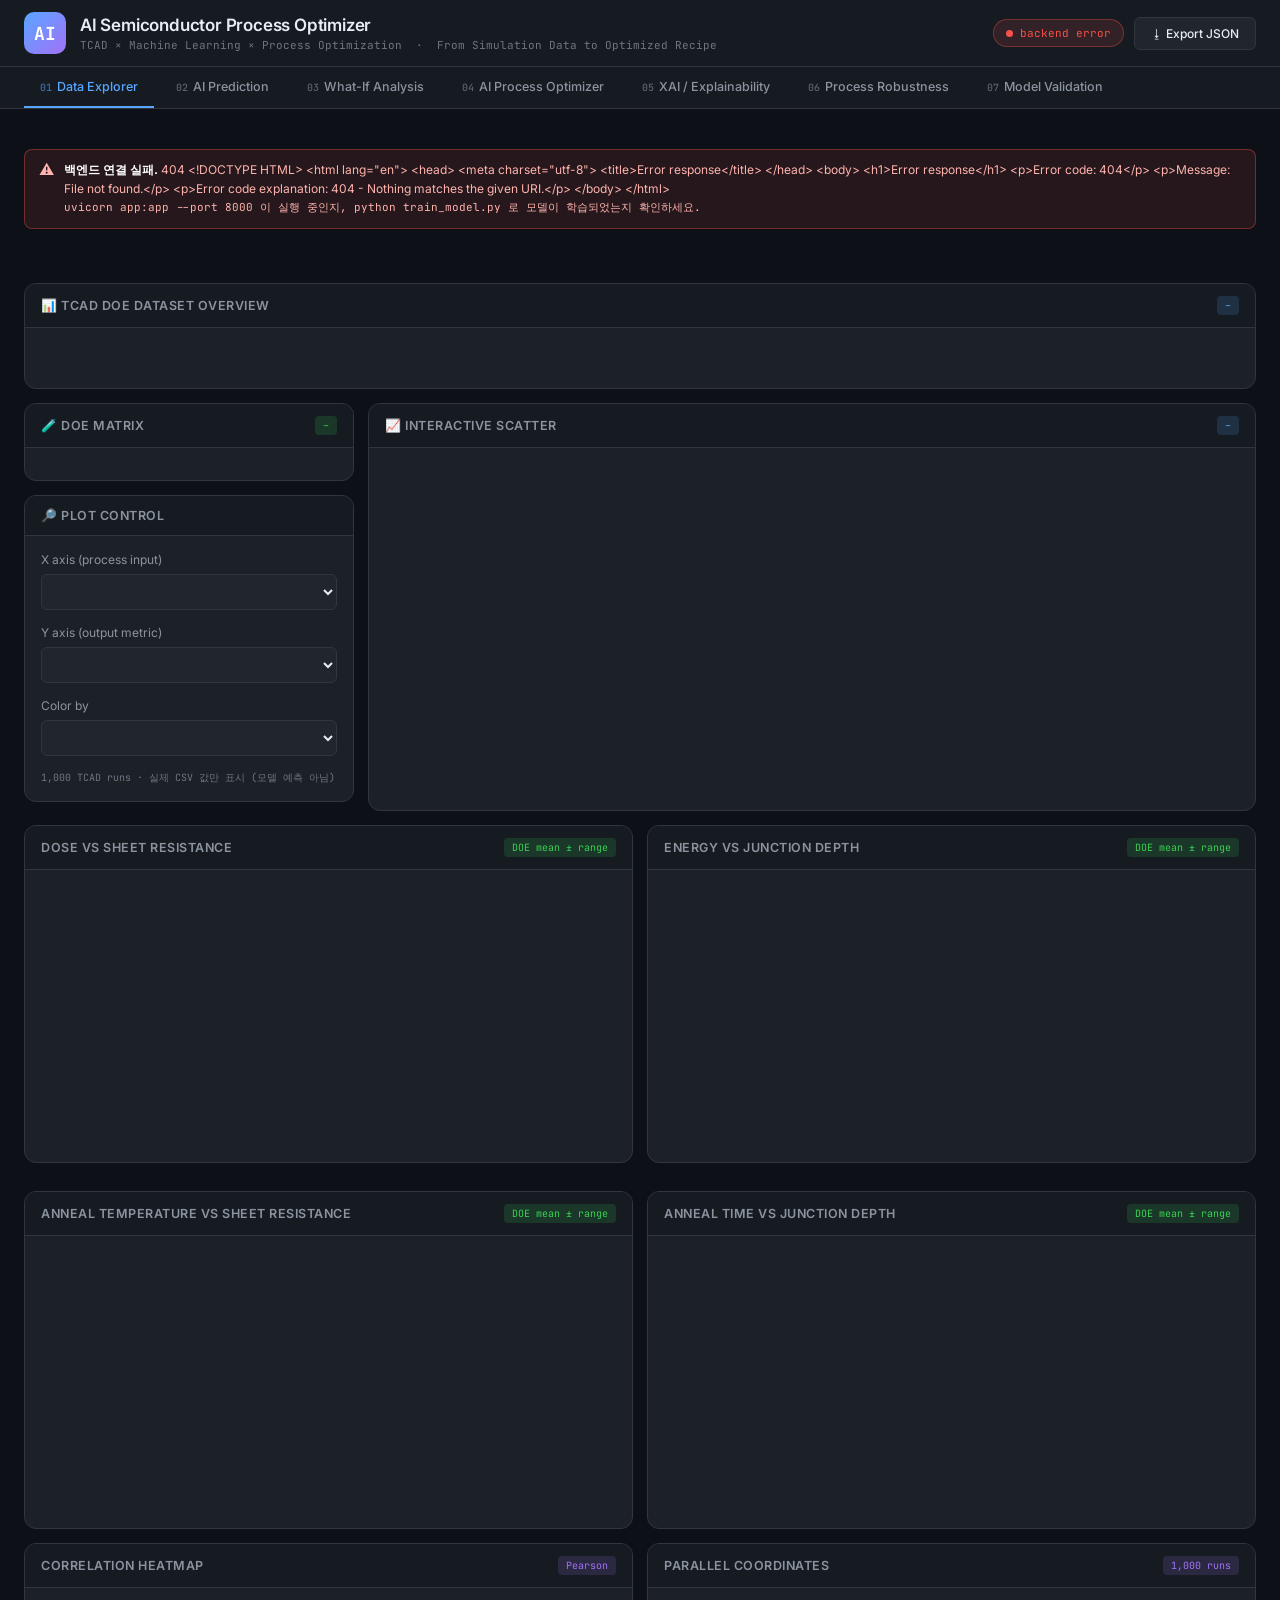
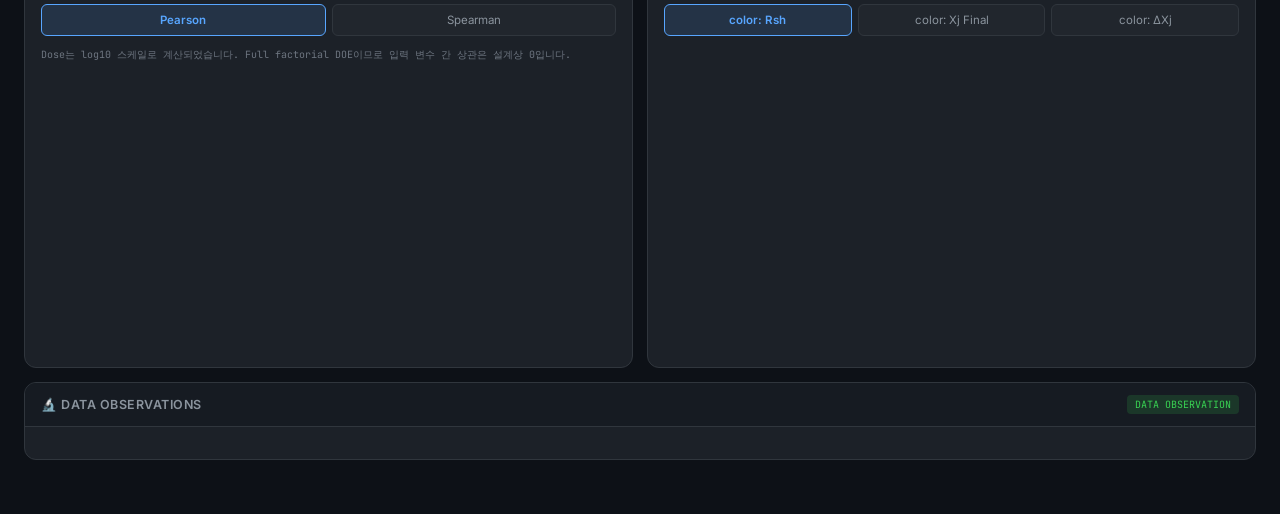
==== static/index.html @ 75d18dcd "feat: AI Semiconductor Process Optimizer (TCAD surrogate + XAI + robustness) TCAD DOE 1,000 run을 학습한" ====
<!DOCTYPE html>
<html lang="ko">
<head>
<meta charset="UTF-8">
<meta name="viewport" content="width=device-width, initial-scale=1.0">
<title>AI Semiconductor Process Optimizer | TCAD × ML Process Optimization</title>
<link href="https://fonts.googleapis.com/css2?family=JetBrains+Mono:wght@400;500;600;700&family=Inter:wght@300;400;500;600;700&display=swap" rel="stylesheet">
<link rel="stylesheet" href="/static/css/app.css">
<script src="/static/vendor/chart.umd.js"></script>
</head>
<body>

<header class="header">
  <div class="logo-section">
    <div class="logo">AI</div>
    <div class="title-group">
      <h1>AI Semiconductor Process Optimizer</h1>
      <span>TCAD × Machine Learning × Process Optimization &nbsp;·&nbsp; From Simulation Data to Optimized Recipe</span>
    </div>
  </div>
  <div class="header-actions">
    <div class="status-badge" id="modelStatus"><span class="status-dot"></span><span id="modelStatusText">connecting…</span></div>
    <button class="btn" id="btnExport">⭳ Export JSON</button>
  </div>
</header>

<nav class="tabbar">
  <button class="tab active" data-tab="explorer"><span class="tab-num">01</span>Data Explorer</button>
  <button class="tab" data-tab="predict"><span class="tab-num">02</span>AI Prediction</button>
  <button class="tab" data-tab="whatif"><span class="tab-num">03</span>What-If Analysis</button>
  <button class="tab" data-tab="optimizer"><span class="tab-num">04</span>AI Process Optimizer</button>
  <button class="tab" data-tab="xai"><span class="tab-num">05</span>XAI / Explainability</button>
  <button class="tab" data-tab="robust"><span class="tab-num">06</span>Process Robustness</button>
  <button class="tab" data-tab="validation"><span class="tab-num">07</span>Model Validation</button>
</nav>

<section class="kpi-strip" id="kpiStrip"></section>

<main>

<!-- ============================================================ EXPLORER -->
<div class="tab-panel active" id="tab-explorer">

  <div class="panel">
    <div class="panel-header">
      <span class="panel-title">📊 TCAD DOE Dataset Overview</span>
      <span class="panel-badge" id="dsBadge">–</span>
    </div>
    <div class="panel-content">
      <div class="story-flow mb12" id="storyFlow"></div>
      <div class="grid-4" id="dsStats"></div>
      <div class="mt16 table-wrap">
        <table class="grid-table" id="colTable"></table>
      </div>
    </div>
  </div>

  <div class="layout-2col">
    <div class="col-left">
      <div class="panel">
        <div class="panel-header"><span class="panel-title">🧪 DOE Matrix</span><span class="panel-badge cyan" id="doeBadge">–</span></div>
        <div class="panel-content" id="doeMatrix"></div>
      </div>
      <div class="panel">
        <div class="panel-header"><span class="panel-title">🔎 Plot Control</span></div>
        <div class="panel-content">
          <div class="param-group">
            <div class="param-label"><span>X axis (process input)</span></div>
            <select class="param-select" id="exX"></select>
          </div>
          <div class="param-group">
            <div class="param-label"><span>Y axis (output metric)</span></div>
            <select class="param-select" id="exY"></select>
          </div>
          <div class="param-group">
            <div class="param-label"><span>Color by</span></div>
            <select class="param-select" id="exC"></select>
          </div>
          <div class="param-hint">1,000 TCAD runs · 실제 CSV 값만 표시 (모델 예측 아님)</div>
        </div>
      </div>
    </div>
    <div class="col-main">
      <div class="panel">
        <div class="panel-header"><span class="panel-title">📈 Interactive Scatter</span><span class="panel-badge" id="scatterBadge">–</span></div>
        <div class="panel-content"><div class="chart-box tall"><canvas id="exScatter"></canvas></div></div>
      </div>
    </div>
  </div>

  <div class="grid-2">
    <div class="panel">
      <div class="panel-header"><span class="panel-title">Dose vs Sheet Resistance</span><span class="panel-badge cyan">DOE mean ± range</span></div>
      <div class="panel-content"><div class="chart-box"><canvas id="chDoseRsh"></canvas></div></div>
    </div>
    <div class="panel">
      <div class="panel-header"><span class="panel-title">Energy vs Junction Depth</span><span class="panel-badge cyan">DOE mean ± range</span></div>
      <div class="panel-content"><div class="chart-box"><canvas id="chEnergyXj"></canvas></div></div>
    </div>
    <div class="panel">
      <div class="panel-header"><span class="panel-title">Anneal Temperature vs Sheet Resistance</span><span class="panel-badge cyan">DOE mean ± range</span></div>
      <div class="panel-content"><div class="chart-box"><canvas id="chTempRsh"></canvas></div></div>
    </div>
    <div class="panel">
      <div class="panel-header"><span class="panel-title">Anneal Time vs Junction Depth</span><span class="panel-badge cyan">DOE mean ± range</span></div>
      <div class="panel-content"><div class="chart-box"><canvas id="chTimeXj"></canvas></div></div>
    </div>
  </div>

  <div class="grid-2">
    <div class="panel">
      <div class="panel-header"><span class="panel-title">Correlation Heatmap</span><span class="panel-badge purple" id="corrBadge">Pearson</span>
      </div>
      <div class="panel-content">
        <div class="seg mb12" id="corrToggle">
          <button class="active" data-m="pearson">Pearson</button>
          <button data-m="spearman">Spearman</button>
        </div>
        <div id="corrHeat"></div>
        <div class="param-hint mt8">Dose는 log10 스케일로 계산되었습니다. Full factorial DOE이므로 입력 변수 간 상관은 설계상 0입니다.</div>
      </div>
    </div>
    <div class="panel">
      <div class="panel-header"><span class="panel-title">Parallel Coordinates</span><span class="panel-badge purple">1,000 runs</span></div>
      <div class="panel-content">
        <div class="seg mb12" id="pcColor">
          <button class="active" data-c="rsh_final_ohm_sq">color: Rsh</button>
          <button data-c="xj_final_um">color: Xj Final</button>
          <button data-c="delta_xj_um">color: ΔXj</button>
        </div>
        <canvas id="pcCanvas" height="300"></canvas>
      </div>
    </div>
  </div>

  <div class="panel">
    <div class="panel-header"><span class="panel-title">🔬 Data Observations</span><span class="panel-badge cyan">DATA OBSERVATION</span></div>
    <div class="panel-content" id="obsList"></div>
  </div>
</div>

<!-- ============================================================= PREDICT -->
<div class="tab-panel" id="tab-predict">
  <div id="predBanner"></div>
  <div class="layout-3col">
    <div class="col-left">
      <div class="panel">
        <div class="panel-header"><span class="panel-title">⚙ Process Parameters</span><span class="panel-badge">INPUT</span></div>
        <div class="panel-content">
          <div class="param-section">
            <div class="param-section-title">Ion Implantation</div>
            <div class="param-group">
              <div class="param-label"><span>Implant Dose</span><span class="param-value" id="vDose">–</span></div>
              <input type="range" class="param-slider" id="sDose" min="0" max="1" step="0.001">
              <div class="chip-row" id="chipDose"></div>
            </div>
            <div class="param-group">
              <div class="param-label"><span>Implant Energy</span><span class="param-value" id="vEnergy">–</span></div>
              <input type="range" class="param-slider" id="sEnergy" step="0.1">
              <div class="chip-row" id="chipEnergy"></div>
            </div>
          </div>
          <div class="param-section">
            <div class="param-section-title">Annealing (RTA)</div>
            <div class="param-group">
              <div class="param-label"><span>Anneal Temperature</span><span class="param-value" id="vTemp">–</span></div>
              <input type="range" class="param-slider" id="sTemp" step="1">
              <div class="chip-row" id="chipTemp"></div>
            </div>
            <div class="param-group">
              <div class="param-label"><span>Anneal Time</span><span class="param-value" id="vTime">–</span></div>
              <input type="range" class="param-slider" id="sTime" step="0.5">
              <div class="chip-row" id="chipTime"></div>
            </div>
          </div>
          <div class="param-section">
            <div class="row">
              <button class="btn primary block" id="btnPredict">▶ AI Predict</button>
            </div>
            <div class="row mt8">
              <button class="btn sm" id="btnResetPred">Reset</button>
              <button class="btn sm" id="btnRandomDoe">Random DOE point</button>
            </div>
            <div class="param-hint mt8" id="predTiming">–</div>
          </div>
        </div>
      </div>
    </div>

    <div class="col-main">
      <div class="panel">
        <div class="panel-header"><span class="panel-title">🧱 Predicted Junction Profile</span><span class="panel-badge" id="profBadge">schematic</span></div>
        <div class="panel-content">
          <canvas id="junctionCanvas" height="250"></canvas>
          <div class="param-hint mt8">모델이 예측한 Xj_implant / Xj_final 값을 실리콘 단면 스케일로 시각화한 개념도입니다. 실제 doping profile 시뮬레이션 결과가 아닙니다.</div>
        </div>
      </div>
      <div class="panel">
        <div class="panel-header"><span class="panel-title">📉 Local Sensitivity (현재 조건 기준)</span><span class="panel-badge purple">surrogate sweep</span></div>
        <div class="panel-content"><div class="chart-box"><canvas id="sensChart"></canvas></div></div>
      </div>
    </div>

    <div class="col-right">
      <div class="panel">
        <div class="panel-header"><span class="panel-title">📊 Prediction Result</span><span class="panel-badge" id="predStatus">Ready</span></div>
        <div class="panel-content">
          <div class="results-grid" id="predResults">
            <div class="empty-state">AI Predict 버튼을 눌러 예측을 실행하세요.</div>
          </div>
        </div>
      </div>
      <div class="panel">
        <div class="panel-header"><span class="panel-title">🎯 Nearest TCAD DOE Run</span><span class="panel-badge cyan" id="nearBadge">–</span></div>
        <div class="panel-content" id="nearestBox"><div class="empty-state">–</div></div>
      </div>
    </div>
  </div>

  <div class="grid-2">
    <div class="panel">
      <div class="panel-header"><span class="panel-title">🧠 Local XAI · SHAP Contribution</span><span class="panel-badge purple">exact Shapley</span></div>
      <div class="panel-content" id="localXai"><div class="empty-state">예측 실행 후 표시됩니다.</div></div>
    </div>
    <div class="panel">
      <div class="panel-header"><span class="panel-title">💡 AI Process Insight</span><span class="panel-badge yellow">3-level evidence</span></div>
      <div class="panel-content" id="insightBox"><div class="empty-state">예측 실행 후 표시됩니다.</div></div>
    </div>
  </div>

  <div class="panel" id="llmPanel">
    <div class="panel-header"><span class="panel-title">🤖 LLM Narrative (optional)</span><span class="panel-badge" id="llmBadge">disabled</span></div>
    <div class="panel-content" id="llmBox"></div>
  </div>
</div>

<!-- ============================================================== WHATIF -->
<div class="tab-panel" id="tab-whatif">
  <div class="layout-2col">
    <div class="col-left">
      <div class="panel">
        <div class="panel-header"><span class="panel-title">⚙ Base Condition</span><span class="panel-badge">FIXED</span></div>
        <div class="panel-content" id="wiBase"></div>
      </div>
      <div class="panel">
        <div class="panel-header"><span class="panel-title">↔ Sweep Parameter</span></div>
        <div class="panel-content">
          <div class="seg" id="wiParam">
            <button data-p="dose_cm2">Dose</button>
            <button data-p="energy_keV">Energy</button>
            <button class="active" data-p="anneal_temp_C">Temp</button>
            <button data-p="anneal_time_sec">Time</button>
          </div>
          <div class="param-group mt16">
            <div class="param-label"><span>Sweep points</span><span class="param-value" id="vWiN">61</span></div>
            <input type="range" class="param-slider" id="sWiN" min="11" max="201" step="10" value="61">
          </div>
          <button class="btn primary block mt8" id="btnSweep">▶ Run Sweep</button>
          <div class="param-hint mt8">기준 조건은 AI Prediction 탭의 값을 그대로 사용합니다.</div>
        </div>
      </div>
      <div class="panel">
        <div class="panel-header"><span class="panel-title">📐 Sweep Summary</span></div>
        <div class="panel-content" id="wiSummary"><div class="empty-state">–</div></div>
      </div>
    </div>
    <div class="col-main">
      <div class="panel">
        <div class="panel-header"><span class="panel-title">Xj Final / Xj Implant vs <span id="wiT1">Anneal Temperature</span></span><span class="panel-badge cyan" id="wiBadge1">–</span></div>
        <div class="panel-content"><div class="chart-box"><canvas id="wiXjChart"></canvas></div></div>
      </div>
      <div class="panel">
        <div class="panel-header"><span class="panel-title">Sheet Resistance vs <span id="wiT2">Anneal Temperature</span></span><span class="panel-badge cyan" id="wiBadge2">–</span></div>
        <div class="panel-content"><div class="chart-box"><canvas id="wiRshChart"></canvas></div></div>
      </div>
    </div>
  </div>

  <div class="panel">
    <div class="panel-header">
      <span class="panel-title">🪟 Process Window Overview · 4-parameter sweep</span>
      <span class="panel-badge purple">surrogate model</span>
    </div>
    <div class="panel-content">
      <div class="grid-4" id="wiAllGrid">
        <div class="chart-box short"><canvas id="wiAll0"></canvas></div>
        <div class="chart-box short"><canvas id="wiAll1"></canvas></div>
        <div class="chart-box short"><canvas id="wiAll2"></canvas></div>
        <div class="chart-box short"><canvas id="wiAll3"></canvas></div>
      </div>
      <div class="param-hint mt8">각 그래프는 나머지 3개 변수를 기준 조건에 고정한 상태에서 해당 변수만 학습 범위 전체로 변화시킨 surrogate 예측입니다. ● 점은 조건이 일치하는 실제 TCAD run입니다.</div>
    </div>
  </div>
</div>

<!-- =========================================================== OPTIMIZER -->
<div class="tab-panel" id="tab-optimizer">
  <div class="layout-3col">
    <div class="col-left">
      <div class="panel">
        <div class="panel-header"><span class="panel-title">🎯 Target Spec</span><span class="panel-badge">GOAL</span></div>
        <div class="panel-content">
          <div class="param-section">
            <div class="param-section-title">Junction Depth</div>
            <div class="param-group">
              <div class="param-label"><span>Target Xj Final [um]</span><span class="param-value" id="vOptXj">0.25</span></div>
              <input type="range" class="param-slider" id="sOptXj" step="0.001">
              <div class="param-hint" id="optXjRange">–</div>
            </div>
            <div class="param-group">
              <div class="param-label"><span>Tolerance ± [um]</span><span class="param-value" id="vOptTol">0.010</span></div>
              <input type="range" class="param-slider" id="sOptTol" min="0.001" max="0.05" step="0.001" value="0.01">
            </div>
          </div>
          <div class="param-section">
            <div class="param-section-title">Sheet Resistance</div>
            <div class="seg" id="optRshMode">
              <button class="active" data-m="minimize">최소화</button>
              <button data-m="constraint">상한 지정</button>
            </div>
            <div class="param-group mt12 hidden" id="rshMaxGroup">
              <div class="param-label"><span>Rsh ≤ [ohm/sq]</span><span class="param-value" id="vOptRsh">80</span></div>
              <input type="range" class="param-slider" id="sOptRsh" step="1">
            </div>
          </div>
          <div class="param-section">
            <div class="param-section-title">Multi-objective Weight</div>
            <div class="param-group">
              <div class="param-label"><span>Xj 정확도 ↔ Rsh 최소화</span><span class="param-value" id="vOptW">0.6 / 0.4</span></div>
              <input type="range" class="param-slider" id="sOptW" min="0" max="1" step="0.05" value="0.6">
              <div class="param-hint">score = (w_xj·|ΔXj|/range + w_rsh·Rsh_norm) / (w_xj+w_rsh) · 낮을수록 우수</div>
            </div>
          </div>
          <div class="param-section">
            <div class="param-section-title">Search Mode</div>
            <div class="seg" id="optMode">
              <button class="active" data-m="doe">MODE A · Validated DOE</button>
              <button data-m="ai">MODE B · AI Interpolation</button>
            </div>
            <div class="param-hint mt8" id="optModeHint">실제 TCAD 1,000 조건 중에서 탐색합니다. 추가 보간 오차가 없습니다.</div>
          </div>
          <div class="param-section">
            <div class="param-section-title">Constraint (optional lock)</div>
            <div class="param-group">
              <div class="param-label"><span>Lock parameter</span></div>
              <select class="param-select" id="optLockKey">
                <option value="">없음</option>
                <option value="dose_cm2">Dose 고정</option>
                <option value="energy_keV">Energy 고정</option>
                <option value="anneal_temp_C">Anneal Temp 고정</option>
                <option value="anneal_time_sec">Anneal Time 고정</option>
              </select>
            </div>
            <div class="param-group hidden" id="optLockValGroup">
              <div class="param-label"><span>Lock value</span></div>
              <select class="param-select" id="optLockVal"></select>
            </div>
          </div>
          <div class="param-section">
            <div class="param-section-title">Robustness</div>
            <div class="seg" id="optRobust">
              <button class="active" data-r="0">Nominal only</button>
              <button data-r="1">+ 산포 재평가</button>
            </div>
            <div class="param-hint mt8">실측 기준 장비 산포로 Top-N을 Monte-Carlo 재평가하여 <b>수율 기준 순위</b>를 함께 계산합니다.</div>
          </div>
          <button class="btn primary block" id="btnOptimize">▶ Run AI Optimization</button>
          <div class="param-hint mt8" id="optTiming">–</div>
        </div>
      </div>
    </div>

    <div class="col-main">
      <div id="optBanner"></div>
      <div class="panel">
        <div class="panel-header">
          <span class="panel-title">📌 Pareto Frontier · Xj Error vs Sheet Resistance</span>
          <span class="panel-badge purple" id="paretoBadge">–</span>
        </div>
        <div class="panel-content"><div class="chart-box tall"><canvas id="paretoChart"></canvas></div></div>
      </div>
      <div class="panel">
        <div class="panel-header"><span class="panel-title">🏆 Recommended Process Recipes</span><span class="panel-badge" id="recipeBadge">–</span></div>
        <div class="panel-content table-wrap"><table class="grid-table" id="recipeTable"></table></div>
      </div>
      <div class="panel hidden" id="robustPanel">
        <div class="panel-header">
          <span class="panel-title">🎲 산포 반영 재순위 · Nominal vs Robust</span>
          <span class="panel-badge yellow" id="robustBadge">–</span>
        </div>
        <div class="panel-content table-wrap"><table class="grid-table" id="robustTable"></table></div>
      </div>
    </div>

    <div class="col-right">
      <div class="panel">
        <div class="panel-header"><span class="panel-title">🔍 Search Summary</span></div>
        <div class="panel-content" id="optSummary"><div class="empty-state">최적화를 실행하세요.</div></div>
      </div>
      <div class="panel">
        <div class="panel-header"><span class="panel-title">💡 AI Process Insight</span><span class="panel-badge yellow">3-level evidence</span></div>
        <div class="panel-content" id="optInsight"><div class="empty-state">–</div></div>
      </div>
    </div>
  </div>
</div>

<!-- ================================================================= XAI -->
<div class="tab-panel" id="tab-xai">
  <div class="banner info">
    <span class="banner-icon">🧠</span>
    <div>
      <b>Global Explainability.</b> Permutation Feature Importance는 hold-out test set에서 각 변수를 무작위로 섞었을 때의 R² 감소량으로 측정했습니다(30회 반복).
      Global SHAP은 4개 변수 전체 조합(2⁴=16 coalition)에 대한 정확한 interventional Shapley value의 평균 절대값입니다. 두 값 모두 학습된 모델에서 실제 계산되었습니다.
    </div>
  </div>
  <div class="grid-3" id="xaiGlobal"></div>
  <div class="panel">
    <div class="panel-header"><span class="panel-title">📚 XAI Method</span></div>
    <div class="panel-content" id="xaiMethod"></div>
  </div>
</div>

<!-- ============================================================== ROBUST -->
<div class="tab-panel" id="tab-robust">
  <div class="banner info">
    <span class="banner-icon">🎲</span>
    <div>
      <b>왜 필요한가.</b> TCAD DOE는 결정론적이라 한 조건에 답이 하나뿐이고 surrogate는 이를 1e-8 수준으로 재현합니다.
      그러나 실제 라인은 모든 setpoint에 산포가 실립니다. 산포를 고려하지 않은 "최적 조건"은 목표값에 정확히 맞으면서도
      웨이퍼 대부분을 spec 밖으로 흘려보낼 수 있습니다. 이 탭은 <b>실측 라인에서 측정한 산포 크기</b>를 기준으로
      Monte-Carlo를 돌려 <b>spec 수율 · Cpk · 어떤 변수의 산포가 결과 산포를 지배하는지</b>를 계산합니다.
    </div>
  </div>

  <div class="panel">
    <div class="panel-header">
      <span class="panel-title">📏 실측 공정 산포 레퍼런스</span>
      <span class="panel-badge cyan" id="varBadge">–</span>
    </div>
    <div class="panel-content" id="varRef"><div class="empty-state">loading…</div></div>
  </div>

  <div class="layout-3col">
    <div class="col-left">
      <div class="panel">
        <div class="panel-header"><span class="panel-title">⚙ Nominal Recipe</span><span class="panel-badge">SETPOINT</span></div>
        <div class="panel-content">
          <div id="rbBase"></div>
          <div class="param-hint mt8">AI Prediction 탭의 조건을 그대로 사용합니다.</div>
        </div>
      </div>
      <div class="panel">
        <div class="panel-header"><span class="panel-title">🎯 Spec</span></div>
        <div class="panel-content">
          <div class="param-group">
            <div class="param-label"><span>Target Xj Final [um]</span><span class="param-value" id="vRbXj">0.250</span></div>
            <input type="range" class="param-slider" id="sRbXj" step="0.001">
          </div>
          <div class="param-group">
            <div class="param-label"><span>Xj Tolerance ± [um]</span><span class="param-value" id="vRbTol">0.004</span></div>
            <input type="range" class="param-slider" id="sRbTol" min="0.001" max="0.02" step="0.0005" value="0.004">
          </div>
          <div class="param-group">
            <div class="param-label"><span>Rsh 상한 [ohm/sq]</span><span class="param-value" id="vRbRsh">–</span></div>
            <input type="range" class="param-slider" id="sRbRsh" step="1">
          </div>
        </div>
      </div>
      <div class="panel">
        <div class="panel-header"><span class="panel-title">📐 Equipment Tolerance (1σ)</span></div>
        <div class="panel-content">
          <div class="seg mb12" id="rbPreset"></div>
          <div id="rbCvControls"></div>
          <button class="btn primary block mt8" id="btnRobust">▶ Run Monte-Carlo</button>
          <div class="param-hint mt8" id="rbTiming">–</div>
        </div>
      </div>
    </div>

    <div class="col-main">
      <div id="rbWarn"></div>
      <div class="panel">
        <div class="panel-header"><span class="panel-title">📊 Xj Final 분포 vs Spec</span><span class="panel-badge purple" id="rbXjBadge">–</span></div>
        <div class="panel-content"><div class="chart-box"><canvas id="rbXjHist"></canvas></div></div>
      </div>
      <div class="panel">
        <div class="panel-header"><span class="panel-title">📊 Sheet Resistance 분포 vs 상한</span><span class="panel-badge cyan" id="rbRshBadge">–</span></div>
        <div class="panel-content"><div class="chart-box"><canvas id="rbRshHist"></canvas></div></div>
      </div>
      <div class="panel">
        <div class="panel-header">
          <span class="panel-title">🔧 산포 기여도 · 어떤 변수의 산포를 잡아야 하는가</span>
          <span class="panel-badge yellow">variance decomposition</span>
        </div>
        <div class="panel-content" id="rbDecomp"><div class="empty-state">–</div></div>
      </div>
    </div>

    <div class="col-right">
      <div class="panel">
        <div class="panel-header"><span class="panel-title">✅ Spec 수율</span><span class="panel-badge" id="rbYieldBadge">–</span></div>
        <div class="panel-content" id="rbYield"><div class="empty-state">Monte-Carlo를 실행하세요.</div></div>
      </div>
      <div class="panel">
        <div class="panel-header"><span class="panel-title">🔬 두 가지 불확실성</span><span class="panel-badge purple">model vs process</span></div>
        <div class="panel-content" id="rbUnc"><div class="empty-state">–</div></div>
      </div>
    </div>
  </div>
</div>

<!-- ========================================================== VALIDATION -->
<div class="tab-panel" id="tab-validation">
  <div class="banner warn" id="valDisclaimer"></div>
  <div class="panel">
    <div class="panel-header"><span class="panel-title">🧾 Dataset Coverage & Split</span><span class="panel-badge" id="valCovBadge">–</span></div>
    <div class="panel-content" id="valCoverage"></div>
  </div>
  <div id="valTargets"></div>
  <div class="footer-note" id="valFooter"></div>
</div>

</main>

<script src="/static/js/core.js"></script>
<script src="/static/js/explorer.js"></script>
<script src="/static/js/predict.js"></script>
<script src="/static/js/whatif.js"></script>
<script src="/static/js/optimizer.js"></script>
<script src="/static/js/xai.js"></script>
<script src="/static/js/robust.js"></script>
<script src="/static/js/validation.js"></script>
<script src="/static/js/main.js"></script>
</body>
</html>
---- static/css/app.css ----
/* ==========================================================================
   AI Semiconductor Process Optimizer
   Dark Semiconductor Engineering Theme
   Design tokens inherited from tcad_simulator.html
   ========================================================================== */

:root {
    --bg-primary: #0d1117;
    --bg-secondary: #161b22;
    --bg-tertiary: #21262d;
    --bg-card: #1c2128;
    --border-color: #30363d;
    --border-highlight: #58a6ff;
    --text-primary: #e6edf3;
    --text-secondary: #8b949e;
    --text-muted: #6e7681;
    --accent-blue: #58a6ff;
    --accent-cyan: #39d353;
    --accent-green: #3fb950;
    --accent-yellow: #d29922;
    --accent-orange: #db6d28;
    --accent-red: #f85149;
    --accent-purple: #a371f7;
    --accent-pink: #db61a2;
    --mono: 'JetBrains Mono', 'Cascadia Mono', 'Consolas', monospace;
}

* { margin: 0; padding: 0; box-sizing: border-box; }

body {
    font-family: 'Inter', 'Malgun Gothic', -apple-system, BlinkMacSystemFont, sans-serif;
    background: var(--bg-primary);
    color: var(--text-primary);
    min-height: 100vh;
    overflow-x: hidden;
    font-size: 14px;
}

::-webkit-scrollbar { width: 10px; height: 10px; }
::-webkit-scrollbar-track { background: var(--bg-secondary); }
::-webkit-scrollbar-thumb { background: var(--bg-tertiary); border-radius: 5px; }
::-webkit-scrollbar-thumb:hover { background: var(--border-color); }

/* ---------------------------------------------------------------- header */
.header {
    background: var(--bg-secondary);
    border-bottom: 1px solid var(--border-color);
    padding: 12px 24px;
    display: flex;
    justify-content: space-between;
    align-items: center;
    position: sticky;
    top: 0;
    z-index: 100;
}
.logo-section { display: flex; align-items: center; gap: 14px; }
.logo {
    width: 42px; height: 42px;
    background: linear-gradient(135deg, var(--accent-blue), var(--accent-purple));
    border-radius: 10px;
    display: flex; align-items: center; justify-content: center;
    font-size: 18px; font-weight: 700; color: #fff;
    font-family: var(--mono);
}
.title-group h1 { font-size: 17px; font-weight: 600; letter-spacing: -0.2px; }
.title-group span {
    font-size: 11px; color: var(--text-muted); font-family: var(--mono);
}
.header-actions { display: flex; gap: 10px; align-items: center; }

.status-badge {
    display: flex; align-items: center; gap: 7px;
    padding: 6px 12px; border-radius: 20px;
    background: rgba(63, 185, 80, 0.12);
    border: 1px solid rgba(63, 185, 80, 0.3);
    font-size: 11px; color: var(--accent-green); font-family: var(--mono);
}
.status-badge.warn { background: rgba(210,153,34,.12); border-color: rgba(210,153,34,.35); color: var(--accent-yellow); }
.status-badge.err  { background: rgba(248,81,73,.12);  border-color: rgba(248,81,73,.35);  color: var(--accent-red); }
.status-dot {
    width: 7px; height: 7px; border-radius: 50%; background: currentColor;
    animation: pulse 2s infinite;
}
@keyframes pulse { 0%,100% { opacity: 1; } 50% { opacity: .35; } }

.btn {
    padding: 8px 16px; border-radius: 6px; font-size: 12px; font-weight: 500;
    cursor: pointer; transition: all .18s;
    border: 1px solid var(--border-color);
    background: var(--bg-tertiary); color: var(--text-primary);
    font-family: inherit;
}
.btn:hover { border-color: var(--border-highlight); background: var(--bg-card); }
.btn.primary { background: var(--accent-blue); border-color: var(--accent-blue); color: #fff; }
.btn.primary:hover { background: #4c9aed; }
.btn.primary:disabled { opacity: .5; cursor: not-allowed; }
.btn.block { width: 100%; }
.btn.sm { padding: 5px 10px; font-size: 11px; }

/* ------------------------------------------------------------------ tabs */
.tabbar {
    display: flex; gap: 6px; padding: 0 24px;
    background: var(--bg-secondary);
    border-bottom: 1px solid var(--border-color);
    overflow-x: auto;
    position: sticky; top: 67px; z-index: 90;
}
.tab {
    padding: 12px 16px; font-size: 12.5px; font-weight: 500;
    color: var(--text-secondary); background: transparent;
    border: none; border-bottom: 2px solid transparent;
    cursor: pointer; transition: all .18s; white-space: nowrap;
    font-family: inherit;
}
.tab:hover { color: var(--text-primary); }
.tab.active { color: var(--accent-blue); border-bottom-color: var(--accent-blue); }
.tab .tab-num { font-family: var(--mono); font-size: 10px; opacity: .6; margin-right: 5px; }

.tab-panel { display: none; padding: 18px 24px 40px; }
.tab-panel.active { display: block; }

/* ------------------------------------------------------------------- kpi */
.kpi-strip {
    display: grid; grid-template-columns: repeat(auto-fit, minmax(190px, 1fr));
    gap: 12px; padding: 16px 24px 0;
}
.kpi-card {
    background: var(--bg-card); border: 1px solid var(--border-color);
    border-radius: 10px; padding: 13px 15px; position: relative; overflow: hidden;
}
.kpi-card::before {
    content: ''; position: absolute; left: 0; top: 0; bottom: 0; width: 3px;
    background: var(--accent-blue);
}
.kpi-card.cyan::before { background: var(--accent-cyan); }
.kpi-card.purple::before { background: var(--accent-purple); }
.kpi-card.green::before { background: var(--accent-green); }
.kpi-card.yellow::before { background: var(--accent-yellow); }
.kpi-label {
    font-size: 10px; color: var(--text-muted); text-transform: uppercase;
    letter-spacing: .6px; margin-bottom: 6px; font-weight: 600;
}
.kpi-value { font-size: 21px; font-weight: 700; font-family: var(--mono); line-height: 1.15; }
.kpi-value.sm { font-size: 14px; }
.kpi-unit { font-size: 11px; color: var(--text-muted); margin-left: 4px; font-weight: 500; }
.kpi-sub { font-size: 10.5px; color: var(--text-secondary); margin-top: 5px; font-family: var(--mono); }

/* ----------------------------------------------------------------- panel */
.panel {
    background: var(--bg-card); border: 1px solid var(--border-color);
    border-radius: 12px; overflow: hidden; margin-bottom: 14px;
}
.panel-header {
    padding: 12px 16px; border-bottom: 1px solid var(--border-color);
    display: flex; justify-content: space-between; align-items: center;
    background: var(--bg-secondary); gap: 10px; flex-wrap: wrap;
}
.panel-title {
    font-size: 12.5px; font-weight: 600; color: var(--text-secondary);
    text-transform: uppercase; letter-spacing: .5px;
    display: flex; align-items: center; gap: 8px;
}
.panel-badge {
    font-size: 10px; padding: 3px 8px; border-radius: 4px;
    font-family: var(--mono);
    background: rgba(88,166,255,.15); color: var(--accent-blue);
}
.panel-badge.cyan   { background: rgba(57,211,83,.15);  color: var(--accent-cyan); }
.panel-badge.purple { background: rgba(163,113,247,.15); color: var(--accent-purple); }
.panel-badge.yellow { background: rgba(210,153,34,.15); color: var(--accent-yellow); }
.panel-badge.red    { background: rgba(248,81,73,.15);  color: var(--accent-red); }
.panel-badge.green  { background: rgba(63,185,80,.15);  color: var(--accent-green); }
.panel-content { padding: 16px; }
.panel-content.tight { padding: 12px; }

/* ---------------------------------------------------------------- layout */
.layout-3col { display: grid; grid-template-columns: 330px 1fr 370px; gap: 14px; align-items: start; }
.layout-2col { display: grid; grid-template-columns: 330px 1fr; gap: 14px; align-items: start; }
.grid-2 { display: grid; grid-template-columns: repeat(2, 1fr); gap: 14px; }
.grid-3 { display: grid; grid-template-columns: repeat(3, 1fr); gap: 14px; }
.grid-4 { display: grid; grid-template-columns: repeat(4, 1fr); gap: 14px; }
@media (max-width: 1450px) {
    .layout-3col { grid-template-columns: 300px 1fr; }
    .layout-3col > .col-right { grid-column: 1 / -1; }
}
@media (max-width: 1080px) {
    .layout-3col, .layout-2col, .grid-2, .grid-3, .grid-4 { grid-template-columns: 1fr; }
    .layout-3col > .col-right { grid-column: auto; }
}

/* Grid items default to min-width:auto, which lets a wide table or canvas push
   a `1fr` track past its share and squeeze the neighbouring fixed columns. */
.layout-3col > *, .layout-2col > *,
.grid-2 > *, .grid-3 > *, .grid-4 > * { min-width: 0; }

/* ------------------------------------------------------------- parameters */
.param-section { margin-bottom: 18px; }
.param-section:last-child { margin-bottom: 0; }
.param-section-title {
    font-size: 10.5px; font-weight: 600; color: var(--text-muted);
    text-transform: uppercase; letter-spacing: .5px;
    margin-bottom: 12px; padding-bottom: 7px;
    border-bottom: 1px solid var(--border-color);
}
.param-group { margin-bottom: 15px; }
.param-label { display: flex; justify-content: space-between; align-items: center; margin-bottom: 7px; }
.param-label span { font-size: 12px; color: var(--text-secondary); }
.param-value {
    font-family: var(--mono); font-size: 11px; color: var(--accent-blue);
    background: var(--bg-tertiary); padding: 2px 7px; border-radius: 4px;
}
.param-slider {
    width: 100%; height: 6px; border-radius: 3px; background: var(--bg-tertiary);
    outline: none; -webkit-appearance: none; appearance: none; cursor: pointer;
}
.param-slider::-webkit-slider-thumb {
    -webkit-appearance: none; appearance: none;
    width: 16px; height: 16px; border-radius: 50%;
    background: var(--accent-blue); cursor: pointer;
    border: 2px solid var(--bg-primary); box-shadow: 0 2px 6px rgba(0,0,0,.35);
}
.param-slider::-moz-range-thumb {
    width: 14px; height: 14px; border-radius: 50%; background: var(--accent-blue);
    cursor: pointer; border: 2px solid var(--bg-primary);
}
.param-select, .param-input {
    width: 100%; padding: 8px 11px; border-radius: 6px;
    border: 1px solid var(--border-color); background: var(--bg-tertiary);
    color: var(--text-primary); font-size: 12px; outline: none;
    font-family: var(--mono);
}
.param-select { cursor: pointer; }
.param-select:focus, .param-input:focus { border-color: var(--accent-blue); }
.param-hint { font-size: 10px; color: var(--text-muted); margin-top: 5px; font-family: var(--mono); }

.chip-row { display: flex; gap: 6px; flex-wrap: wrap; margin-top: 7px; }
.chip {
    padding: 4px 9px; border-radius: 5px; font-size: 10.5px; font-family: var(--mono);
    border: 1px solid var(--border-color); background: var(--bg-tertiary);
    color: var(--text-secondary); cursor: pointer; transition: all .15s;
}
.chip:hover { border-color: var(--accent-blue); color: var(--text-primary); }
.chip.active { border-color: var(--accent-blue); background: rgba(88,166,255,.14); color: var(--accent-blue); }

.seg { display: flex; gap: 6px; flex-wrap: wrap; }
.seg button {
    flex: 1; min-width: 78px; padding: 8px 6px; border-radius: 6px;
    border: 1px solid var(--border-color); background: var(--bg-tertiary);
    color: var(--text-secondary); font-size: 11.5px; cursor: pointer;
    transition: all .15s; font-family: inherit;
}
.seg button:hover { color: var(--text-primary); border-color: var(--text-muted); }
.seg button.active { border-color: var(--accent-blue); background: rgba(88,166,255,.14); color: var(--accent-blue); font-weight: 600; }

/* --------------------------------------------------------------- results */
.results-grid { display: grid; grid-template-columns: repeat(2, 1fr); gap: 10px; }
.result-card {
    background: var(--bg-tertiary); border-radius: 8px; padding: 13px;
    border: 1px solid transparent; transition: border-color .2s;
}
.result-card.hero { grid-column: 1 / -1; border-color: rgba(88,166,255,.35); background: rgba(88,166,255,.07); }
.result-label {
    font-size: 10px; color: var(--text-muted); text-transform: uppercase;
    letter-spacing: .5px; margin-bottom: 6px; font-weight: 600;
}
.result-value { font-size: 20px; font-weight: 700; font-family: var(--mono); color: var(--text-primary); }
.result-card.hero .result-value { font-size: 27px; color: var(--accent-blue); }
.result-unit { font-size: 11px; color: var(--text-muted); margin-left: 5px; font-weight: 500; }
.result-sub { font-size: 10px; color: var(--text-secondary); margin-top: 6px; font-family: var(--mono); }

/* --------------------------------------------------------------- banners */
.banner {
    border-radius: 8px; padding: 11px 14px; font-size: 12px; line-height: 1.55;
    margin-bottom: 12px; border: 1px solid; display: flex; gap: 10px; align-items: flex-start;
}
.banner .banner-icon { font-size: 15px; line-height: 1.2; }
.banner.ok    { background: rgba(63,185,80,.09);  border-color: rgba(63,185,80,.3);  color: #9be9a8; }
.banner.info  { background: rgba(88,166,255,.09); border-color: rgba(88,166,255,.3); color: #a5d0ff; }
.banner.warn  { background: rgba(210,153,34,.10); border-color: rgba(210,153,34,.35); color: #f0d08a; }
.banner.error { background: rgba(248,81,73,.10);  border-color: rgba(248,81,73,.38);  color: #ffb3ae; }
.banner b { color: #fff; }

/* ------------------------------------------------------------------ bars */
.bar-row { margin-bottom: 11px; }
.bar-head { display: flex; justify-content: space-between; align-items: baseline; margin-bottom: 5px; }
.bar-name { font-size: 11.5px; color: var(--text-secondary); }
.bar-num { font-size: 10.5px; font-family: var(--mono); color: var(--text-muted); }
.bar-track { height: 9px; background: var(--bg-tertiary); border-radius: 5px; overflow: hidden; position: relative; }
.bar-fill { height: 100%; border-radius: 5px; transition: width .45s ease; }
.bar-fill.pos { background: linear-gradient(90deg, var(--accent-blue), var(--accent-purple)); }
.bar-fill.neg { background: linear-gradient(90deg, var(--accent-orange), var(--accent-red)); }
.bar-fill.n1  { background: linear-gradient(90deg, var(--accent-cyan), var(--accent-green)); }

/* --------------------------------------------------------------- tables */
.table-wrap { overflow-x: auto; }
table.grid-table { width: 100%; border-collapse: collapse; font-size: 11.5px; }
table.grid-table th {
    text-align: left; padding: 9px 10px; font-size: 10px; text-transform: uppercase;
    letter-spacing: .5px; color: var(--text-muted); border-bottom: 1px solid var(--border-color);
    background: var(--bg-secondary); position: sticky; top: 0; white-space: nowrap;
}
table.grid-table td {
    padding: 9px 10px; border-bottom: 1px solid rgba(48,54,61,.5);
    font-family: var(--mono); color: var(--text-primary); white-space: nowrap;
}
table.grid-table tr:hover td { background: rgba(88,166,255,.05); }
table.grid-table td.name { font-family: inherit; color: var(--text-secondary); white-space: normal; }
.rank-pill {
    display: inline-block; min-width: 26px; text-align: center;
    padding: 2px 7px; border-radius: 5px; font-size: 10px; font-weight: 700;
    background: var(--bg-tertiary); color: var(--text-secondary);
}
.rank-pill.top { background: rgba(88,166,255,.2); color: var(--accent-blue); }
.pill { padding: 2px 7px; border-radius: 5px; font-size: 10px; font-family: var(--mono); }
.pill.ok { background: rgba(63,185,80,.15); color: var(--accent-green); }
.pill.no { background: rgba(248,81,73,.15); color: var(--accent-red); }
.pill.mut { background: var(--bg-tertiary); color: var(--text-muted); }

.metric-table { display: grid; gap: 7px; }
.metric-row {
    display: flex; justify-content: space-between; align-items: center;
    padding: 7px 10px; background: var(--bg-tertiary); border-radius: 6px; font-size: 11.5px;
}
.metric-row .k { color: var(--text-secondary); }
.metric-row .v { font-family: var(--mono); color: var(--text-primary); font-weight: 600; }

/* -------------------------------------------------------------- insights */
.insight-card {
    background: var(--bg-tertiary); border-radius: 8px; padding: 12px 14px;
    margin-bottom: 10px; border-left: 3px solid var(--accent-blue);
}
.insight-card.level-data   { border-left-color: var(--accent-cyan); }
.insight-card.level-model  { border-left-color: var(--accent-purple); }
.insight-card.level-verify { border-left-color: var(--accent-yellow); }
.insight-level {
    font-size: 9.5px; font-weight: 700; letter-spacing: .7px; text-transform: uppercase;
    font-family: var(--mono); margin-bottom: 6px; display: inline-block;
    padding: 2px 7px; border-radius: 4px;
}
.level-data   .insight-level { background: rgba(57,211,83,.14);  color: var(--accent-cyan); }
.level-model  .insight-level { background: rgba(163,113,247,.14); color: var(--accent-purple); }
.level-verify .insight-level { background: rgba(210,153,34,.14); color: var(--accent-yellow); }
.insight-title { font-size: 12.5px; font-weight: 600; margin-bottom: 5px; color: var(--text-primary); }
.insight-text { font-size: 12px; line-height: 1.65; color: var(--text-secondary); }
.insight-text .en { display: block; margin-top: 6px; color: var(--text-muted); font-size: 11px; font-style: italic; }

/* ---------------------------------------------------------------- charts */
.chart-box { position: relative; height: 260px; }
.chart-box.tall { height: 330px; }
.chart-box.short { height: 190px; }
.chart-box.xtall { height: 420px; }

/* ----------------------------------------------------------------- misc */
.mono { font-family: var(--mono); }
.muted { color: var(--text-muted); }
.small { font-size: 11px; }
.center { text-align: center; }
.row { display: flex; gap: 10px; align-items: center; flex-wrap: wrap; }
.spacer { flex: 1; }
.mt8 { margin-top: 8px; } .mt12 { margin-top: 12px; } .mt16 { margin-top: 16px; }
.mb8 { margin-bottom: 8px; } .mb12 { margin-bottom: 12px; }
.hidden { display: none !important; }

.loading {
    display: inline-block; width: 13px; height: 13px;
    border: 2px solid var(--border-color); border-top-color: var(--accent-blue);
    border-radius: 50%; animation: spin .7s linear infinite; vertical-align: -2px;
}
@keyframes spin { to { transform: rotate(360deg); } }

.empty-state { padding: 34px 16px; text-align: center; color: var(--text-muted); font-size: 12.5px; }

.footer-note {
    margin-top: 20px; padding: 14px 16px; border-radius: 10px;
    background: var(--bg-secondary); border: 1px solid var(--border-color);
    font-size: 11.5px; line-height: 1.7; color: var(--text-secondary);
}
.footer-note b { color: var(--accent-yellow); }

.story-flow {
    display: flex; align-items: center; gap: 8px; flex-wrap: wrap;
    font-family: var(--mono); font-size: 10.5px; color: var(--text-muted);
}
.story-flow .node {
    padding: 5px 10px; border-radius: 6px; background: var(--bg-tertiary);
    border: 1px solid var(--border-color); color: var(--text-secondary);
}
.story-flow .node.hi { border-color: var(--accent-blue); color: var(--accent-blue); }
.story-flow .arrow { color: var(--text-muted); }

.heatmap-grid { display: grid; gap: 2px; font-family: var(--mono); font-size: 9.5px; }
.heat-cell {
    padding: 7px 3px; text-align: center; border-radius: 3px; color: #fff;
    font-weight: 600; cursor: default;
}
.heat-label { padding: 7px 4px; color: var(--text-secondary); font-size: 9.5px; text-align: right; }
.heat-label.top { text-align: center; writing-mode: horizontal-tb; }
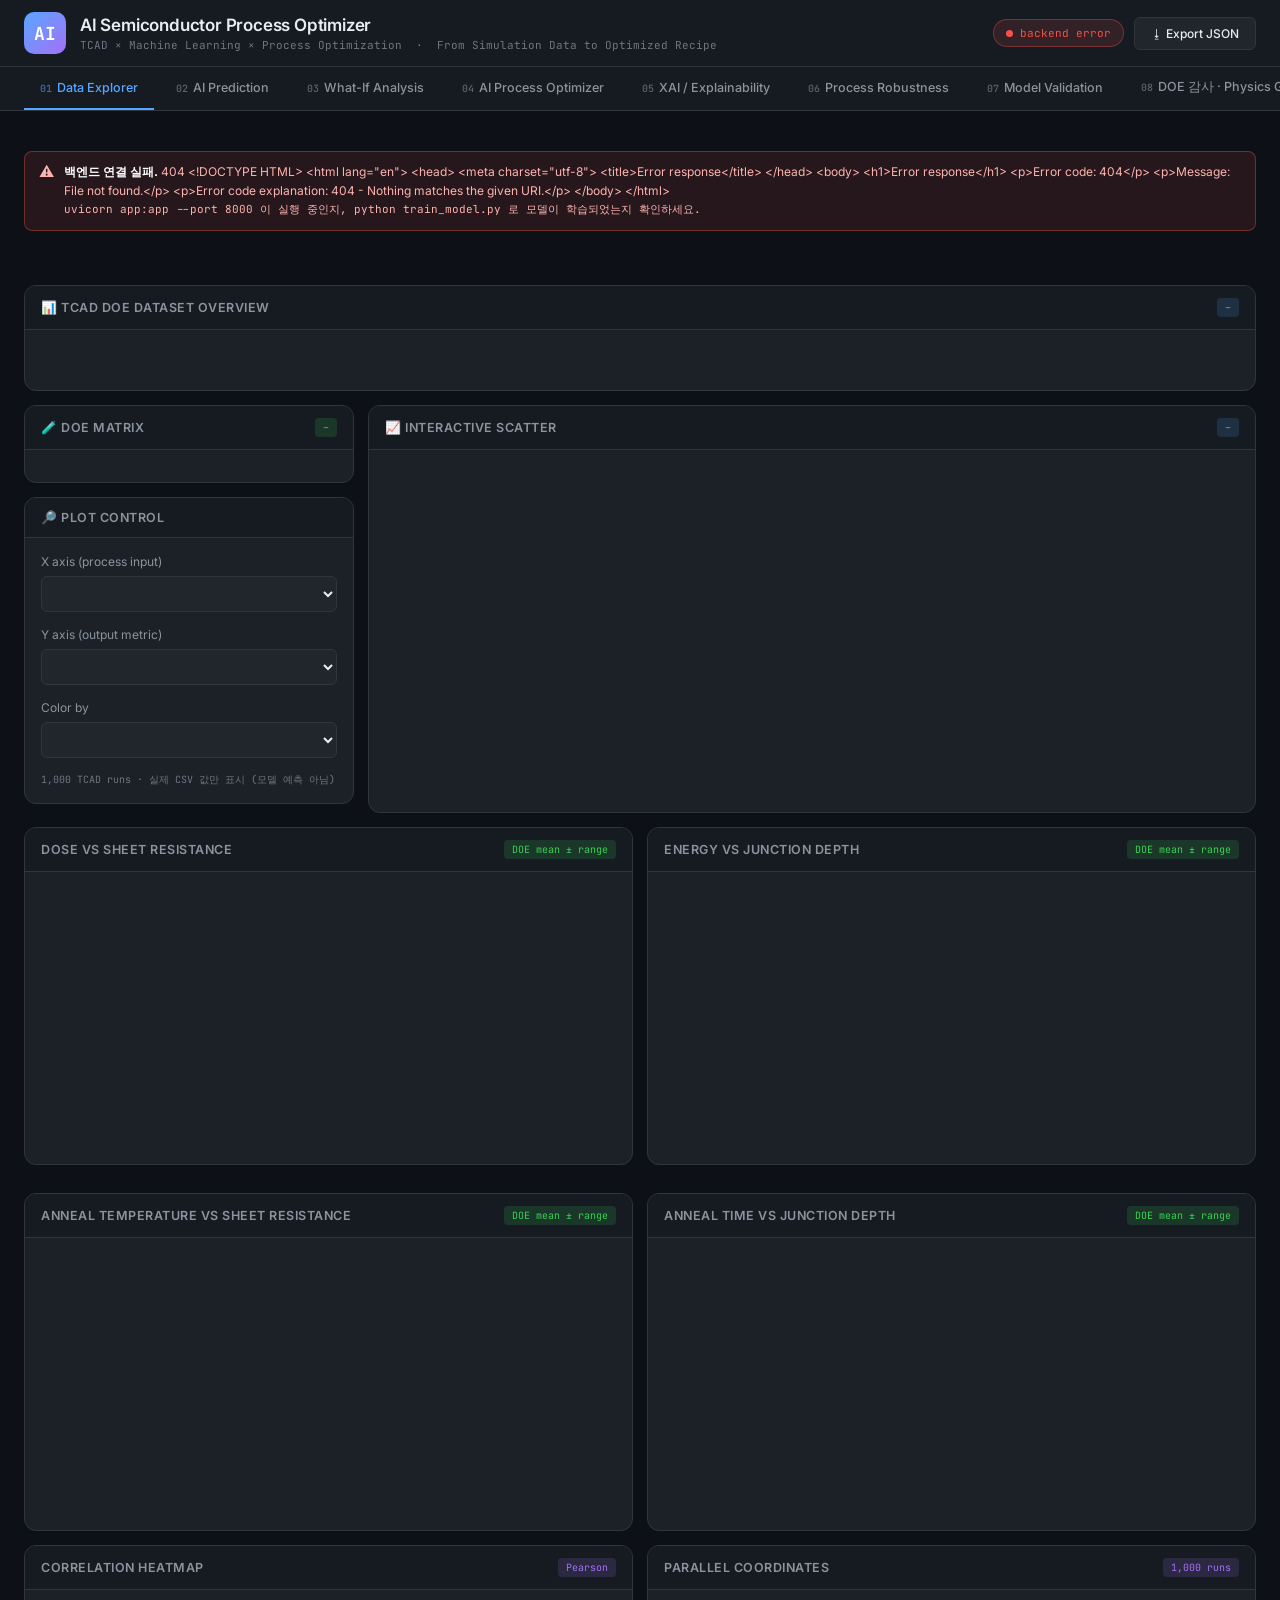
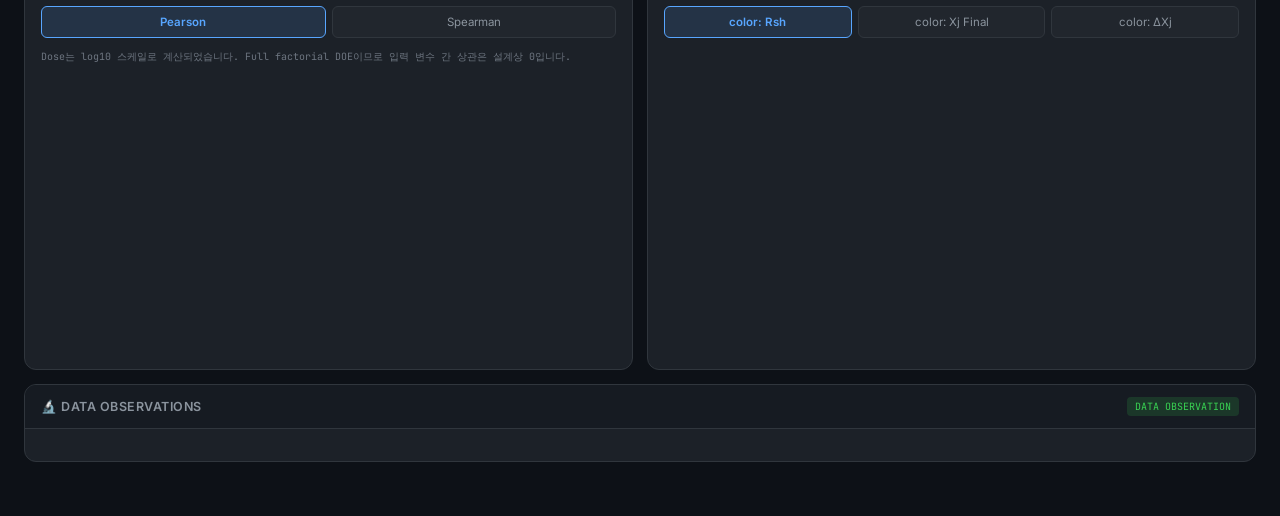
==== commit 929ebbca: "feat(rigor): DOE 정보량 감사 · Physics Guard · 지역 적합성 추가 심사 배점(독창성/기술성/사업화/적합성)에서 비어 있던 두 축을 측정 가능한 근거로 채" ====
--- a/static/index.html
+++ b/static/index.html
@@ -32,6 +32,7 @@
   <button class="tab" data-tab="xai"><span class="tab-num">05</span>XAI / Explainability</button>
   <button class="tab" data-tab="robust"><span class="tab-num">06</span>Process Robustness</button>
   <button class="tab" data-tab="validation"><span class="tab-num">07</span>Model Validation</button>
+  <button class="tab" data-tab="rigor"><span class="tab-num">08</span>DOE 감사 · Physics Guard</button>
 </nav>
 
 <section class="kpi-strip" id="kpiStrip"></section>
@@ -521,6 +522,38 @@
   <div class="footer-note" id="valFooter"></div>
 </div>
 
+<div class="tab-panel" id="tab-rigor">
+  <div class="banner warn" id="rigorDisclaimer"></div>
+
+  <div class="panel">
+    <div class="panel-header"><span class="panel-title">📉 DOE 정보량 — 1,000 run 중 몇 개가 필요한가</span><span class="panel-badge" id="rigorCurveBadge">–</span></div>
+    <div class="panel-content">
+      <div class="chart-box tall"><canvas id="rigorCurveChart"></canvas></div>
+      <div id="rigorCurveNote"></div>
+    </div>
+  </div>
+
+  <div class="panel">
+    <div class="panel-header"><span class="panel-title">🧭 물리 단조성 검사 — 기대 방향 위반 횟수</span><span class="panel-badge" id="rigorMonoBadge">–</span></div>
+    <div class="panel-content" id="rigorMono"></div>
+  </div>
+
+  <div class="panel">
+    <div class="panel-header"><span class="panel-title">🛡 Physics Guard — dose 축 등장성 투영</span><span class="panel-badge" id="rigorGuardBadge">–</span></div>
+    <div class="panel-content">
+      <div class="chart-box short"><canvas id="rigorGuardChart"></canvas></div>
+      <div id="rigorGuard"></div>
+    </div>
+  </div>
+
+  <div class="panel">
+    <div class="panel-header"><span class="panel-title">🏭 지역 적합성 — 충북 반도체 산업 구조</span><span class="panel-badge" id="rigorRegionBadge">–</span></div>
+    <div class="panel-content" id="rigorRegion"></div>
+  </div>
+
+  <div class="footer-note" id="rigorFooter"></div>
+</div>
+
 </main>
 
 <script src="/static/js/core.js"></script>
@@ -531,6 +564,7 @@
 <script src="/static/js/xai.js"></script>
 <script src="/static/js/robust.js"></script>
 <script src="/static/js/validation.js"></script>
+<script src="/static/js/rigor.js"></script>
 <script src="/static/js/main.js"></script>
 </body>
 </html>
--- a/static/css/app.css
+++ b/static/css/app.css
@@ -350,6 +350,22 @@
 .chart-box.short { height: 190px; }
 .chart-box.xtall { height: 420px; }
 
+/* ---------------------------------------------- DOE audit / physics guard */
+/* Monotonicity matrix: green means the data already satisfies the expected
+   direction, red means it does not. Only one column is red, and that is the
+   point of the table. */
+table.grid-table td.pos { color: var(--accent-green); }
+table.grid-table td.warnv { color: var(--accent-yellow); }
+table.grid-table td.neg { color: var(--accent-red); font-weight: 600; }
+table.grid-table td.muted { color: var(--text-muted); }
+
+.rigor-list { margin: 0; padding-left: 18px; }
+.rigor-list li {
+    font-size: 12.5px; line-height: 1.75; color: var(--text-secondary);
+    margin-bottom: 7px;
+}
+.rigor-list li:last-child { margin-bottom: 0; }
+
 /* ----------------------------------------------------------------- misc */
 .mono { font-family: var(--mono); }
 .muted { color: var(--text-muted); }
